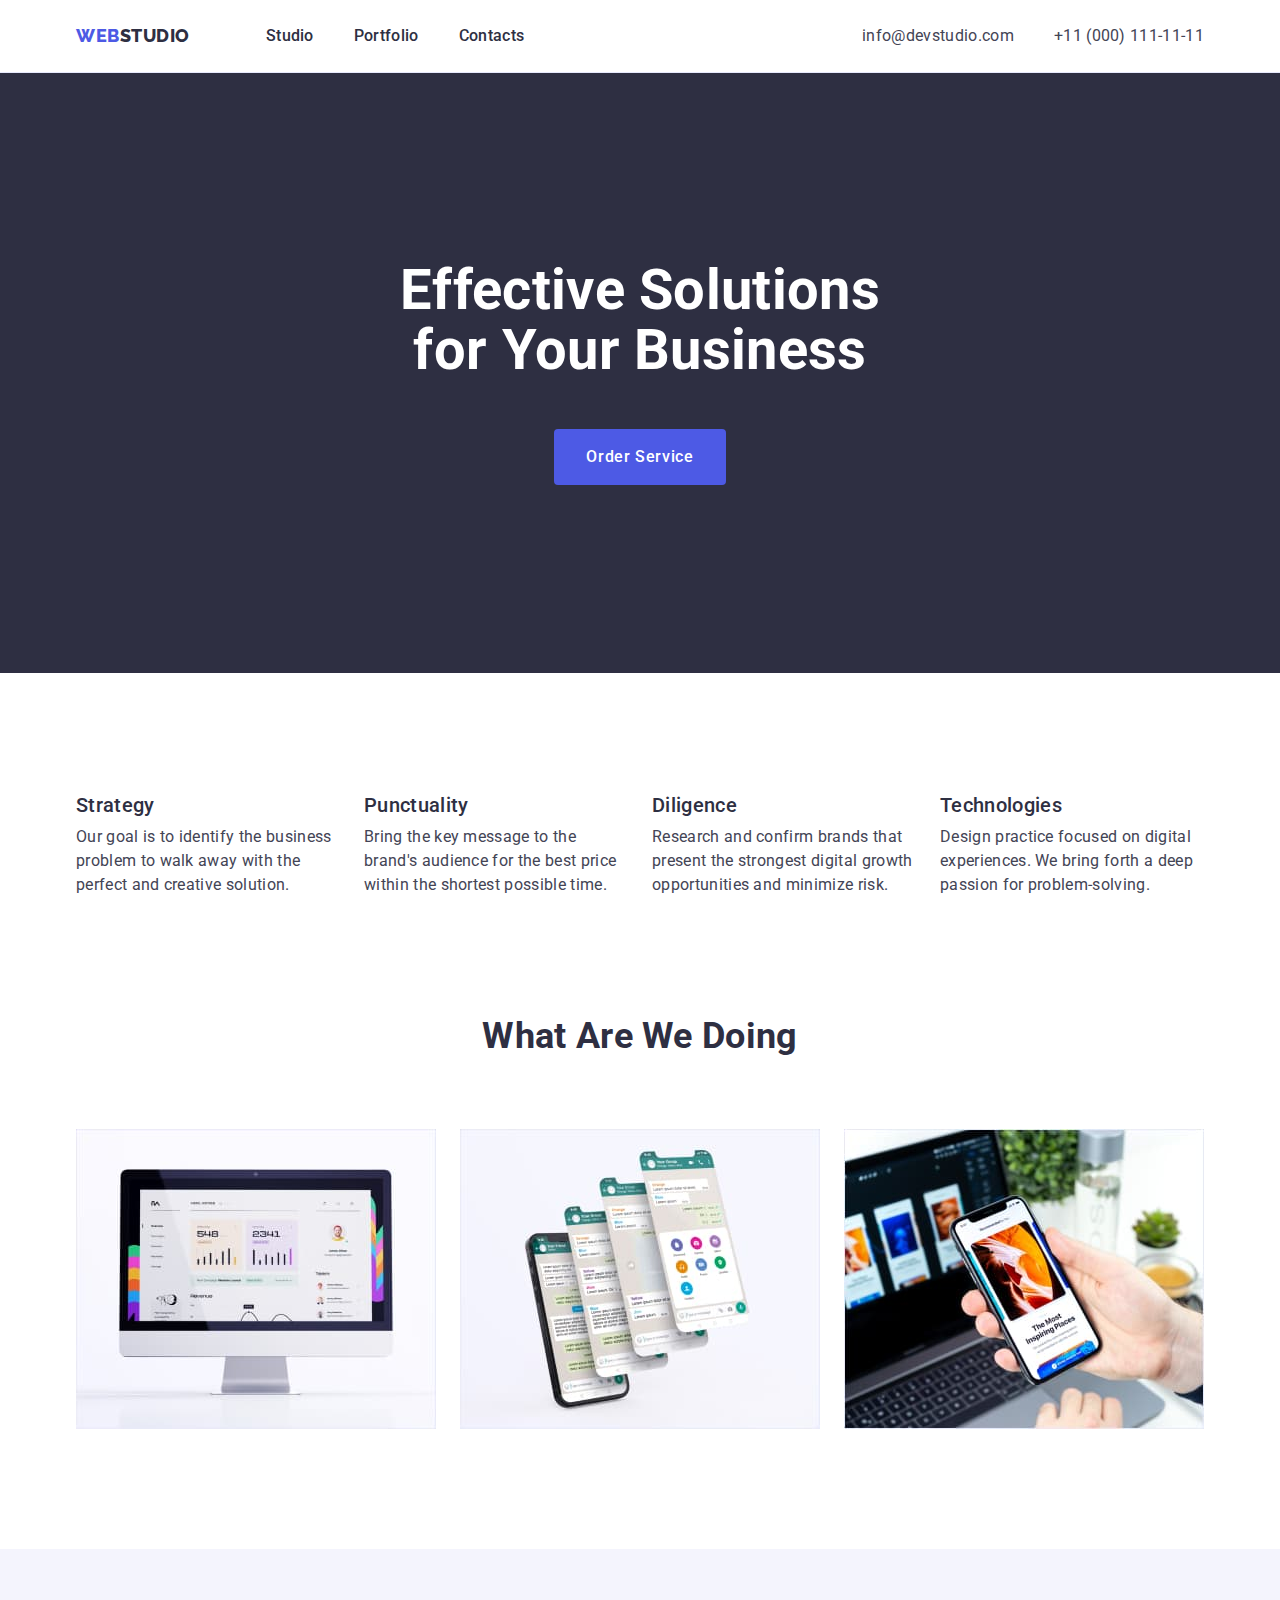
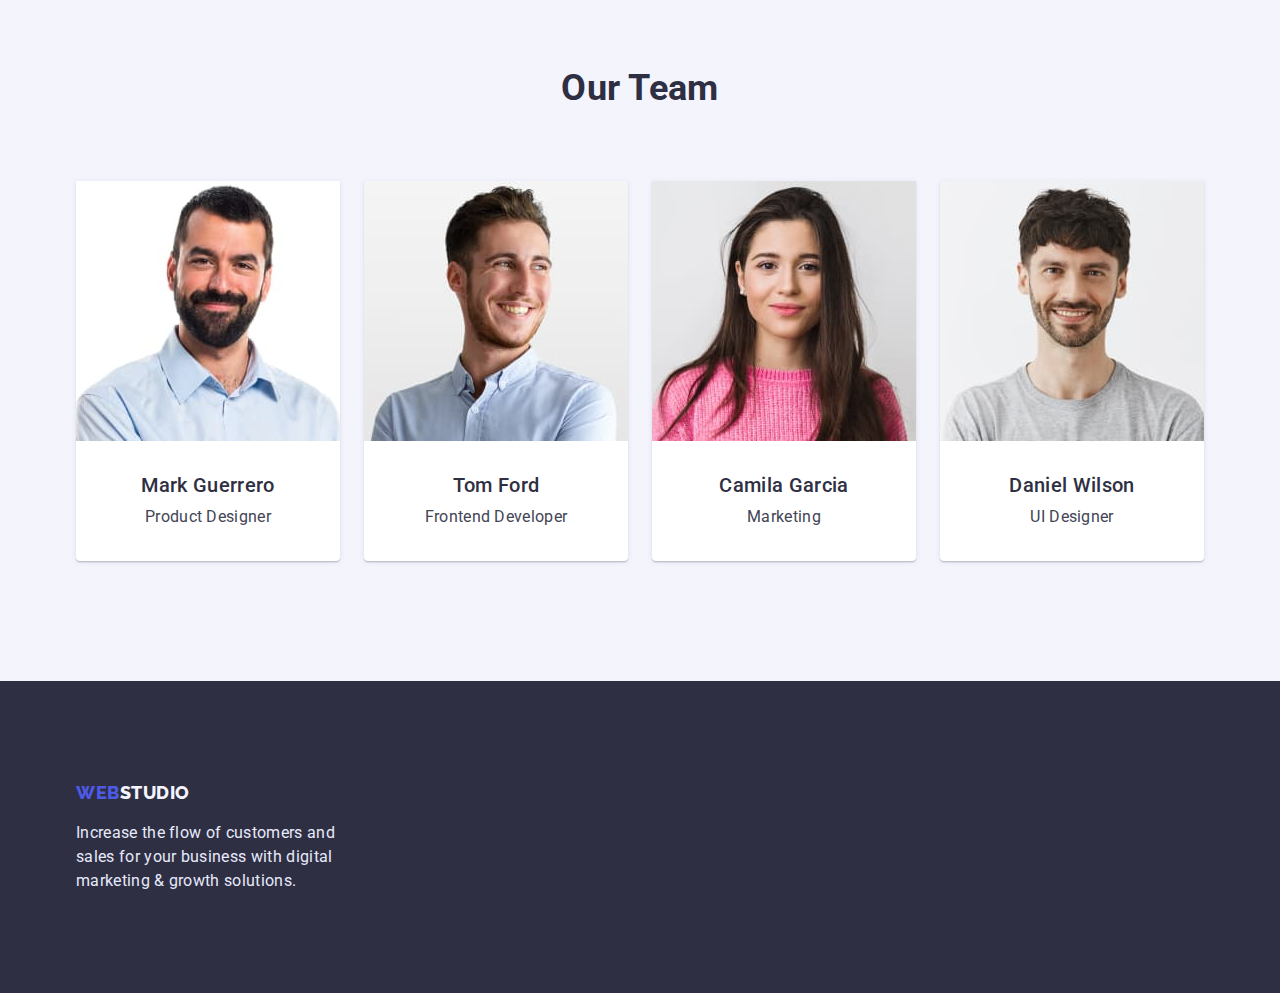
==== index.html @ fbf2c95a "Initial commit" ====
<!DOCTYPE html>
<html lang="en">
  <head>
    <meta charset="UTF-8" />
    <meta http-equiv="X-UA-Compatible" content="IE=edge" />
    <meta name="viewport" content="width=device-width, initial-scale=1.0" />

    <link rel="preconnect" href="https://fonts.googleapis.com" />
    <link rel="preconnect" href="https://fonts.gstatic.com" crossorigin />
    <link
      href="https://fonts.googleapis.com/css2?family=Raleway:wght@800&family=Roboto:wght@400;500;700;900&display=swap"
      rel="stylesheet"
    />
    <link
      rel="stylesheet"
      href="https://cdnjs.cloudflare.com/ajax/libs/modern-normalize/1.1.0/modern-normalize.min.css"
    />
    <title>WebStudio</title>
    <link rel="stylesheet" href="./css/styles.css" />
  </head>
  <body>
    <!--Header-->
    <header class="main-menu">
      <div class="container page-header-container">
        <nav class="main-nav">
          <a href="./index.html" class="logo"
            ><span class="logo-accent">Web</span>Studio</a
          >
          <ul class="site-nav list">
            <li class="item">
              <a href="./index.html" class="site-nav link">Studio</a>
            </li>
            <li class="item">
              <a href="./portfolio.html" class="site-nav link">Portfolio</a>
            </li>
            <li class="item"><a href="" class="site-nav link">Contacts</a></li>
          </ul>
        </nav>
        <address class="second-nav">
          <ul class="contacts list">
            <li class="item">
              <a href="mailto:info@devstudio.com" class="mailto link"
                >info@devstudio.com</a
              >
            </li>
            <li class="item">
              <a href="tel:+110001111111" class="tel">+11 (000) 111-11-11</a>
            </li>
          </ul>
        </address>
      </div>
    </header>
    <main>
      <section class="hero-section">
        <!--Hero section-->
        <div class="hero container">
          <h1 class="hero-title">Effective Solutions for Your Business</h1>
          <button class="button primary" type="button">Order Service</button>
        </div>
      </section>
      <!--/Scrolls-->
      <!--Feature-->
      <section class="feature-section">
        <div class="container">
          <h2 class="visually-hidden">Feature</h2>
          <ul class="feature list">
            <li class="feature-card">
              <h3 class="feature-item">Strategy</h3>
              <p class="feature-description">
                Our goal is to identify the business problem to walk away with
                the perfect and creative solution.
              </p>
            </li>
            <li class="feature-card">
              <h3 class="feature-item">Punctuality</h3>
              <p class="feature-description">
                Bring the key message to the brand's audience for the best price
                within the shortest possible time.
              </p>
            </li>
            <li class="feature-card">
              <h3 class="feature-item">Diligence</h3>
              <p class="feature-description">
                Research and confirm brands that present the strongest digital
                growth opportunities and minimize risk.
              </p>
            </li>
            <li class="feature-card">
              <h3 class="feature-item">Technologies</h3>
              <p class="feature-description">
                Design practice focused on digital experiences. We bring forth a
                deep passion for problem-solving.
              </p>
            </li>
          </ul>
        </div>
      </section>
      <!--/Feature-->
      <!--What are we doing-->
      <section class="we-doing">
        <div class="container">
          <h2 class="section-title">What are we doing</h2>
          <ul class="img list">
            <li>
              <img
                class="doing img"
                src="./images/doing-img-1.jpg"
                alt="flat computer's skreen with diagrams"
                width="360"
              />
            </li>
            <li>
              <img
                class="doing img"
                src="./images/doing_img_2.jpg"
                alt="4 mobile phones with diagrams on the skreens"
                width="360"
              />
            </li>
            <li>
              <img
                class="doing img"
                src="./images/doing_img_3.jpg"
                alt="computer and mobile phone screen's synchronous operation"
                width="360"
              />
            </li>
          </ul>
        </div>
      </section>
      <!--/What are we doing-->
      <!--Our Team-->
      <section class="our-team-section">
        <div class="container">
          <h2 class="section-title">Our Team</h2>
          <ul class="business-cards list">
            <li class="cards-list">
              <img
                class="card img"
                src="./images/our_team_img_1.jpg"
                alt="photo of a man"
                width="264"
              />
              <div class="cards-subscription">
                <h3 class="cards-item">Mark Guerrero</h3>
                <p class="cards-paragraf">Product Designer</p>
              </div>
            </li>
            <li class="cards-list">
              <img
                class="card img"
                src="./images/our_team_img_2.jpg"
                alt="photo of a young woman"
                width="264"
              />
              <div class="cards-subscription">
                <h3 class="cards-item">Tom Ford</h3>
                <p class="cards-paragraf">Frontend Developer</p>
              </div>
            </li>
            <li class="cards-list">
              <img
                class="card img"
                src="./images/our_team_img_3.jpg"
                alt="photo of a young man"
                width="264"
              />
              <div class="cards-subscription">
                <h3 class="cards-item">Camila Garcia</h3>
                <p class="cards-paragraf">Marketing</p>
              </div>
            </li>
            <li class="cards-list">
              <img
                class="card img"
                src="./images/our_team_img_4.jpg"
                alt="photo of a young man"
                width="264"
              />
              <div class="cards-subscription">
                <h3 class="cards-item">Daniel Wilson</h3>
                <p class="cards-paragraf">UI Designer</p>
              </div>
            </li>
          </ul>
        </div>
      </section>
      <!--/Our Team-->
    </main>
    <footer class="footer">
      <div class="container">
        <div class="footer-description">
          <a href="./index.html" class="logo-footer"
            ><span class="logo-accent">Web</span>Studio</a
          >
          <p class="footer-text">
            Increase the flow of customers and sales for your business with
            digital marketing & growth solutions.
          </p>
        </div>
      </div>
    </footer>
  </body>
</html>
---- css/styles.css ----
:root {
  --primary-text-color: #434455;
  --title-text-color: #2e2f42;
  --item-text-color: #2e2f42;
  --accent-color: #404bbf;
  --primary-background-color: #ffffff;
  --secondary-background-color: #2e2f42;
  --button-color: #4d5ae5;
  --button-background-color: #f4f4fd;
  --button-border-color: #e7e9fc;
}
body {
  font-family: "Roboto", sans-serif;
  letter-spacing: 0.02em;
  color: var(--primary-text-color);
}
ul,
li {
  margin: 0;
  padding: 0;
}
img {
  display: block;
  max-width: 100%;
  height: auto;
}
h1,
h2,
h3,
p {
  margin: 0;
}
.button {
  cursor: pointer;
}
.link {
  text-decoration: none;
}
.list {
  list-style: none;
}

/* Header style */
.container {
  width: 1158px;
  padding-left: 15px;
  padding-right: 15px;
  margin: 0 auto;
}
.main-menu {
  padding-top: 24px;
  padding-bottom: 24px;
  border-bottom: 1px solid var(--button-border-color);
}

.logo {
  display: flex;
  align-items: center;
  color: var(--secondary-background-color);
  font-family: "Raleway", sans-serif;
  letter-spacing: 0.03em;
  font-weight: 800;
  font-size: 18px;
  line-height: 1.33;
  text-transform: uppercase;

  text-decoration: none;
}

.logo-accent {
  color: var(--button-color);
}

/* Site nav */
.page-header-container {
  display: flex;
  align-items: center;
}
.main-nav {
  display: flex;
  align-items: center;
  margin-right: auto;
}
.site-nav.list {
  display: flex;
  margin-left: 76px;
}
.site-nav .item + .item {
  margin-left: 40px;
}
.site-nav.link {
  color: var(--title-text-color);
  font-weight: 500;
  font-size: 16px;
  line-height: 1.5;
}

.site-nav.link:hover,
.site-nav.link:focus {
  color: var(--accent-color);
}

/*Mailto tel link*/
.second-nav {
  display: flex;
  align-items: center;
}
.contacts.list {
  display: flex;
  align-items: center;
}
.contacts.list .item + .item {
  margin-left: 40px;
}

.mailto.link {
  color: var(--primary-text-color);
  font-style: normal;
  font-size: 16px;
  line-height: 1.5px;
}
.mailto.link:hover,
.mailto.link:focus {
  color: var(--accent-color);
}
.tel {
  color: var(--primary-text-color);
  font-style: normal;
  font-size: 16px;
  line-height: 1.5px;
  text-decoration: none;
}
.tel:hover,
.tel:focus {
  color: var(--accent-color);
}
/* Hero section */
.hero-section {
  background-color: var(--secondary-background-color);
  text-align: center;
  padding-top: 188px;
  padding-bottom: 188px;
}

.hero-title {
  width: 496px;
  margin-right: auto;
  margin-left: auto;
  margin-bottom: 48px;

  font-weight: 700;
  font-size: 56px;
  line-height: 1.07;

  color: var(--primary-background-color);
}
/* Button */
.button {
  text-align: center;
  font-family: inherit;
  font-weight: 500;
  font-size: 16px;
  line-height: 1.5;

  letter-spacing: 0.04em;
  border-radius: 4px;
  border: 1px solid var(--button-border-color);
}
.button.primary {
  text-align: center;
  color: var(--primary-background-color);
  background-color: var(--button-color);
  padding: 16px 32px;

  border: none;
}
.button.primary:hover,
.button.primary:focus {
  background-color: var(--accent-color);
}
.button.secondary {
  color: var(--button-color);
  background-color: var(--button-background-color);
  padding: 12px 24px;
}
.button.secondary:hover,
.button.secondary:focus {
  color: var(--primary-background-color);
  background-color: var(--accent-color);
}

/* Section */

.visually-hidden {
  position: absolute;
  width: 1px;
  height: 1px;
  margin: -1px;
  border: 0;
  padding: 0;

  white-space: nowrap;
  clip-path: inset(100%);
  clip: rect(0 0 0 0);
  overflow: hidden;
}
.section-title {
  color: var(--title-text-color);
  font-weight: 700;
  font-size: 36px;
  line-height: 1.11;
  text-align: center;
  text-transform: capitalize;
  margin-bottom: 72px;
}
.feature-section {
  padding-top: 120px;
  padding-bottom: 120px;
}
.feature.list {
  display: flex;
  column-gap: 24px;
}
.feature-card {
  flex-basis: calc((100% - 72px) / 4);
}

.feature-item,
.projects-item {
  color: var(--item-text-color);
  font-weight: 500;
  font-size: 20px;
  line-height: 1.2;
  margin-bottom: 8px;
}
.feature-description,
.projects-direction {
  font-size: 16px;
  line-height: 1.5;
}
.we-doing {
  padding-bottom: 120px;
}
.img.list {
  display: flex;
  column-gap: 24px;
}
.our-team-section {
  background-color: var(--button-background-color);
  padding-top: 120px;
  padding-bottom: 120px;
}
.business-cards.list {
  display: flex;
  column-gap: 24px;
}
.cards-list {
  background-color: var(--primary-background-color);
  box-shadow: 0px 1px 6px rgba(46, 47, 66, 0.08),
    0px 1px 1px rgba(46, 47, 66, 0.16), 0px 2px 1px rgba(46, 47, 66, 0.08);
  border-radius: 0px 0px 4px 4px;
}
.cards-subscription {
  display: block;
  padding-top: 32px;
  padding-bottom: 32px;
  padding-right: auto;
  padding-left: auto;
}
.cards-item {
  color: var(--item-text-color);
  font-weight: 500;
  font-size: 20px;
  line-height: 1.2;
  text-align: center;
  margin-bottom: 8px;
}
.cards-paragraf {
  font-size: 16px;
  line-height: 1.5;
  text-align: center;
}
/*Portfolio items*/
.buttons-nav {
  display: flex;
  justify-content: center;
  padding-top: 96px;
  padding-bottom: 72px;
}
.buttons.list {
  display: flex;
  align-items: center;
  justify-content: center;
  margin-left: 0;
}
.buttons.list.item {
  display: flex;
  align-items: center;
}

.buttons.list .item + .item {
  margin-left: 24px;
}
/* Completed-projects*/

.completed-projects {
  padding-bottom: 120px;
}
.projects-examples.list {
  display: flex;
  flex-wrap: wrap;
  row-gap: 48px;
  column-gap: 24px;
}
.examples-item {
  flex-basis: calc((100% - 48px) / 3);
}
.projects-card {
  display: block;
  padding-top: 32px;
  padding-bottom: 32px;
  padding-left: 15px;

  border: 1px solid var(--button-border-color);
  border-top: 1px solid transparent;
}

/* Footer */
.footer {
  background-color: var(--secondary-background-color);
  padding-top: 100px;
  padding-bottom: 100px;
}
.footer-description {
  display: block;
  width: 264px;
}
.logo-footer {
  display: flex;
  color: var(--button-background-color);
  font-family: "Raleway", sans-serif;
  letter-spacing: 0.03em;
  font-weight: 800;
  font-size: 18px;
  line-height: 1.33;
  text-transform: uppercase;
  text-decoration: none;
}
.footer-text {
  margin-top: 16px;
  color: #e7e9fc;
  font-size: 16px;
  line-height: 1.5;
}
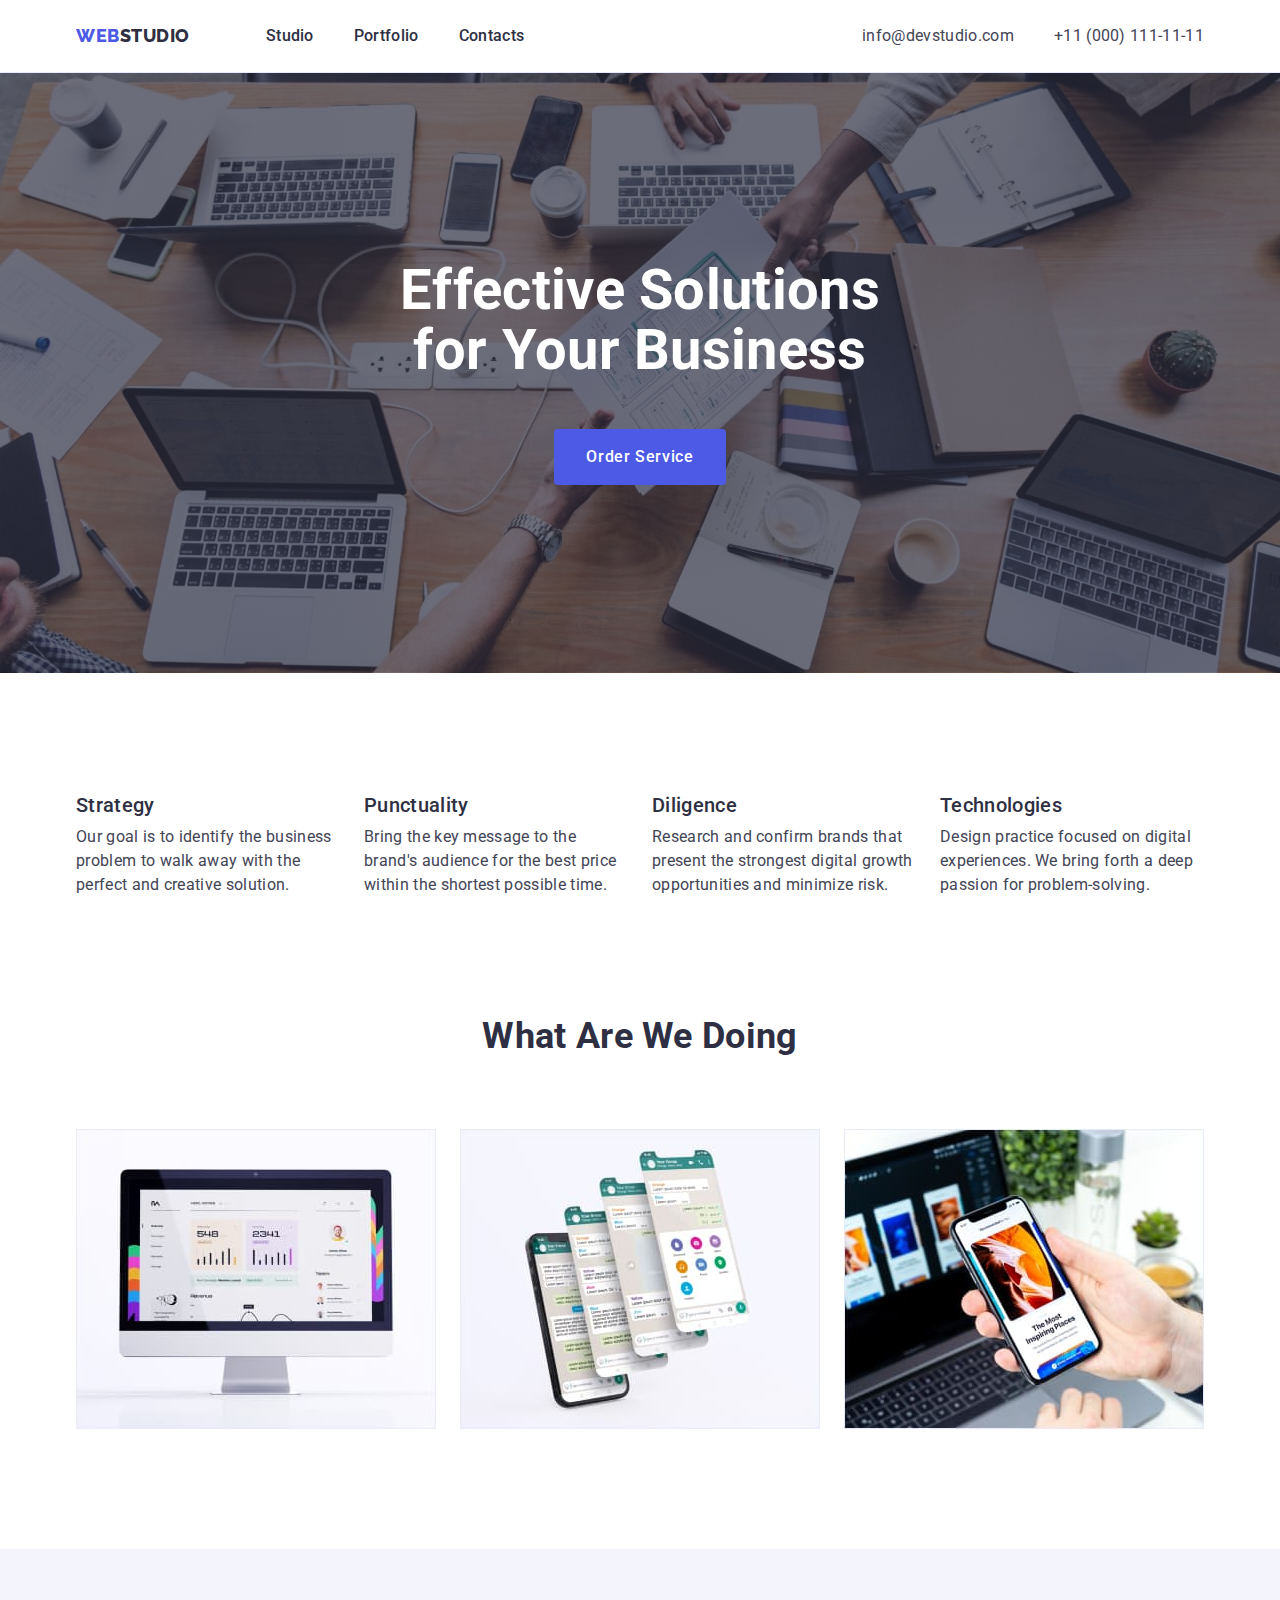
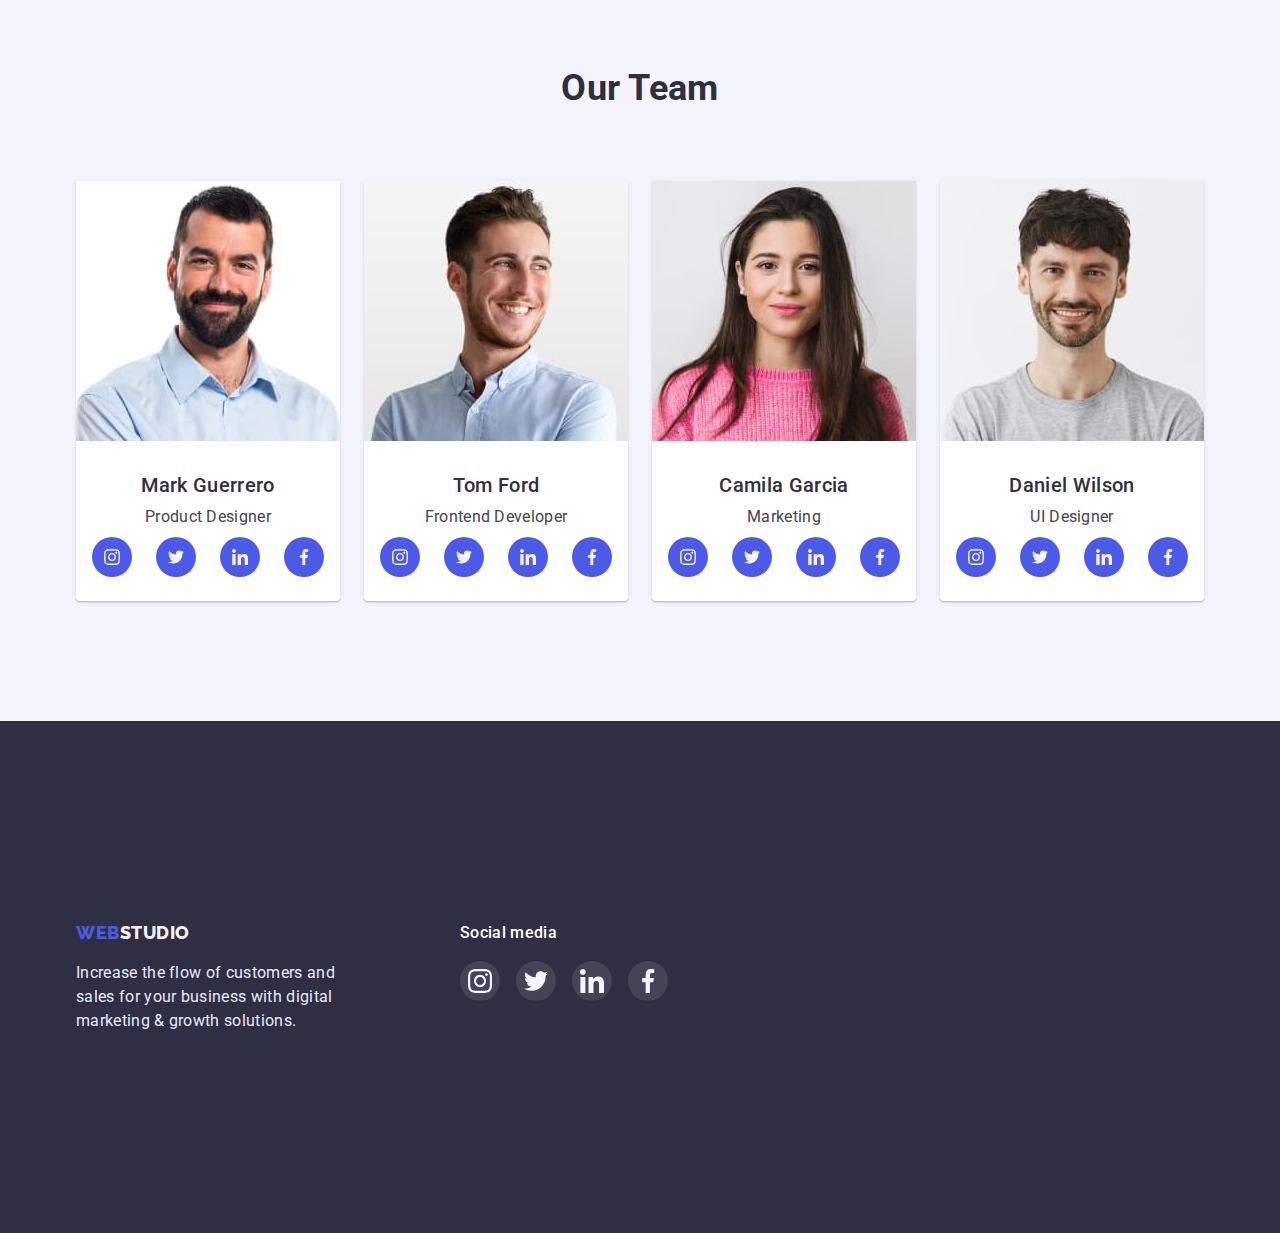
==== commit 763a38ab: "add icons, header background-image" ====
--- a/index.html
+++ b/index.html
@@ -144,6 +144,42 @@
               <div class="cards-subscription">
                 <h3 class="cards-item">Mark Guerrero</h3>
                 <p class="cards-paragraf">Product Designer</p>
+                <ul class="team-social list">
+                  <li class="team-social-item">
+                    <a href="" class="team-social link">
+                      <svg class="team-social-icon" width="16" heigth="16">
+                        <use
+                          href="./images/symbol-defs.svg#icon-instagram"
+                        ></use>
+                      </svg>
+                    </a>
+                  </li>
+                  <li class="team-social-item">
+                    <a href="" class="team-social link">
+                      <svg class="team-social-icon" width="16" heigth="16">
+                        <use href="./images/symbol-defs.svg#icon-twitter"></use>
+                      </svg>
+                    </a>
+                  </li>
+                  <li class="team-social-item">
+                    <a href="" class="team-social link">
+                      <svg class="team-social-icon" width="16" heigth="16">
+                        <use
+                          href="./images/symbol-defs.svg#icon-linkedin"
+                        ></use>
+                      </svg>
+                    </a>
+                  </li>
+                  <li class="team-social-item">
+                    <a href="" class="team-social link">
+                      <svg class="team-social-icon" width="16" heigth="16">
+                        <use
+                          href="./images/symbol-defs.svg#icon-facebook"
+                        ></use>
+                      </svg>
+                    </a>
+                  </li>
+                </ul>
               </div>
             </li>
             <li class="cards-list">
@@ -156,6 +192,42 @@
               <div class="cards-subscription">
                 <h3 class="cards-item">Tom Ford</h3>
                 <p class="cards-paragraf">Frontend Developer</p>
+                <ul class="team-social list">
+                  <li class="team-social-item">
+                    <a href="" class="team-social link">
+                      <svg class="team-social-icon" width="16" heigth="16">
+                        <use
+                          href="./images/symbol-defs.svg#icon-instagram"
+                        ></use>
+                      </svg>
+                    </a>
+                  </li>
+                  <li class="team-social-item">
+                    <a href="" class="team-social link">
+                      <svg class="team-social-icon" width="16" heigth="16">
+                        <use href="./images/symbol-defs.svg#icon-twitter"></use>
+                      </svg>
+                    </a>
+                  </li>
+                  <li class="team-social-item">
+                    <a href="" class="team-social link">
+                      <svg class="team-social-icon" width="16" heigth="16">
+                        <use
+                          href="./images/symbol-defs.svg#icon-linkedin"
+                        ></use>
+                      </svg>
+                    </a>
+                  </li>
+                  <li class="team-social-item">
+                    <a href="" class="team-social link">
+                      <svg class="team-social-icon" width="16" heigth="16">
+                        <use
+                          href="./images/symbol-defs.svg#icon-facebook"
+                        ></use>
+                      </svg>
+                    </a>
+                  </li>
+                </ul>
               </div>
             </li>
             <li class="cards-list">
@@ -168,6 +240,42 @@
               <div class="cards-subscription">
                 <h3 class="cards-item">Camila Garcia</h3>
                 <p class="cards-paragraf">Marketing</p>
+                <ul class="team-social list">
+                  <li class="team-social-item">
+                    <a href="" class="team-social link">
+                      <svg class="team-social-icon" width="16" heigth="16">
+                        <use
+                          href="./images/symbol-defs.svg#icon-instagram"
+                        ></use>
+                      </svg>
+                    </a>
+                  </li>
+                  <li class="team-social-item">
+                    <a href="" class="team-social link">
+                      <svg class="team-social-icon" width="16" heigth="16">
+                        <use href="./images/symbol-defs.svg#icon-twitter"></use>
+                      </svg>
+                    </a>
+                  </li>
+                  <li class="team-social-item">
+                    <a href="" class="team-social link">
+                      <svg class="team-social-icon" width="16" heigth="16">
+                        <use
+                          href="./images/symbol-defs.svg#icon-linkedin"
+                        ></use>
+                      </svg>
+                    </a>
+                  </li>
+                  <li class="team-social-item">
+                    <a href="" class="team-social link">
+                      <svg class="team-social-icon" width="16" heigth="16">
+                        <use
+                          href="./images/symbol-defs.svg#icon-facebook"
+                        ></use>
+                      </svg>
+                    </a>
+                  </li>
+                </ul>
               </div>
             </li>
             <li class="cards-list">
@@ -180,6 +288,42 @@
               <div class="cards-subscription">
                 <h3 class="cards-item">Daniel Wilson</h3>
                 <p class="cards-paragraf">UI Designer</p>
+                <ul class="team-social list">
+                  <li class="team-social-item">
+                    <a href="" class="team-social link">
+                      <svg class="team-social-icon" width="16" heigth="16">
+                        <use
+                          href="./images/symbol-defs.svg#icon-instagram"
+                        ></use>
+                      </svg>
+                    </a>
+                  </li>
+                  <li class="team-social-item">
+                    <a href="" class="team-social link">
+                      <svg class="team-social-icon" width="16" heigth="16">
+                        <use href="./images/symbol-defs.svg#icon-twitter"></use>
+                      </svg>
+                    </a>
+                  </li>
+                  <li class="team-social-item">
+                    <a href="" class="team-social link">
+                      <svg class="team-social-icon" width="16" heigth="16">
+                        <use
+                          href="./images/symbol-defs.svg#icon-linkedin"
+                        ></use>
+                      </svg>
+                    </a>
+                  </li>
+                  <li class="team-social-item">
+                    <a href="" class="team-social link">
+                      <svg class="team-social-icon" width="16" heigth="16">
+                        <use
+                          href="./images/symbol-defs.svg#icon-facebook"
+                        ></use>
+                      </svg>
+                    </a>
+                  </li>
+                </ul>
               </div>
             </li>
           </ul>
@@ -188,7 +332,7 @@
       <!--/Our Team-->
     </main>
     <footer class="footer">
-      <div class="container">
+      <div class="footer container">
         <div class="footer-description">
           <a href="./index.html" class="logo-footer"
             ><span class="logo-accent">Web</span>Studio</a
@@ -198,6 +342,39 @@
             digital marketing & growth solutions.
           </p>
         </div>
+        <div class="footer-social">
+          <h3 class="social-media">Social media</h3>
+          <ul class="social-media list">
+            <li class="social-media-item">
+              <a href="" class="media-social link">
+                <svg class="media-social-icon" width="24" heigth="24">
+                  <use href="./images/symbol-defs.svg#icon-instagram"></use>
+                </svg>
+              </a>
+            </li>
+            <li class="social-media-item">
+              <a href="" class="media-social link">
+                <svg class="media-social-icon" width="24" heigth="24">
+                  <use href="./images/symbol-defs.svg#icon-twitter"></use>
+                </svg>
+              </a>
+            </li>
+            <li class="social-media-item">
+              <a href="" class="media-social link">
+                <svg class="media-social-icon" width="24" heigth="24">
+                  <use href="./images/symbol-defs.svg#icon-linkedin"></use>
+                </svg>
+              </a>
+            </li>
+            <li class="social-media-item">
+              <a href="" class="media-social link">
+                <svg class="media-social-icon" width="24" heigth="24">
+                  <use href="./images/symbol-defs.svg#icon-facebook"></use>
+                </svg>
+              </a>
+            </li>
+          </ul>
+        </div>
       </div>
     </footer>
   </body>
--- a/css/styles.css
+++ b/css/styles.css
@@ -136,10 +136,20 @@
 }
 /* Hero section */
 .hero-section {
-  background-color: var(--secondary-background-color);
+  display: flex;
   text-align: center;
   padding-top: 188px;
   padding-bottom: 188px;
+
+  flex-grow: 1;
+  background-image: linear-gradient(
+      rgba(46, 47, 66, 0.7),
+      rgba(46, 47, 66, 0.7)
+    ),
+    url(../images/people_office_1.jpg);
+
+  background-position: center;
+  background-size: cover;
 }
 
 .hero-title {
@@ -280,6 +290,34 @@
   line-height: 1.5;
   text-align: center;
 }
+.team-social.list {
+  display: flex;
+  justify-content: center;
+  gap: 24px;
+}
+.team-social-item {
+  width: 40px;
+  height: 40px;
+}
+.team-social.link {
+  display: flex;
+  justify-content: center;
+  align-items: center;
+  width: 100%;
+  height: 100%;
+  border-radius: 50%;
+  background: var(--button-color);
+
+  margin-top: 8px;
+}
+.team-social-icon {
+  display: inline;
+  justify-content: center;
+}
+.team-social.link:hover,
+.team-social.link:focus {
+  background-color: tomato;
+}
 /*Portfolio items*/
 .buttons-nav {
   display: flex;
@@ -330,6 +368,9 @@
   background-color: var(--secondary-background-color);
   padding-top: 100px;
   padding-bottom: 100px;
+}
+.footer.container {
+  display: flex;
 }
 .footer-description {
   display: block;
@@ -352,3 +393,41 @@
   font-size: 16px;
   line-height: 1.5;
 }
+.footer-social {
+  display: block;
+  width: 208px;
+  height: 80px;
+  margin-left: 120px;
+  margin-right: auto;
+}
+.social-media {
+  font-size: 16px;
+  line-height: 1.5;
+  font-weight: 500;
+  letter-spacing: 0.02em;
+  color: var(--primary-background-color);
+  margin-bottom: 16px;
+}
+.social-media.list {
+  display: flex;
+  justify-content: center;
+  gap: 16px;
+}
+.social-media-item {
+  width: 40px;
+  height: 40px;
+}
+.media-social.link {
+  display: flex;
+  justify-content: center;
+  align-items: center;
+  width: 100%;
+  height: 100%;
+  border-radius: 50%;
+  background: rgba(255, 255, 255, 0.1);
+}
+
+.media-social.link:hover,
+.media-social.link:focus {
+  background-color: #31d0aa;
+}
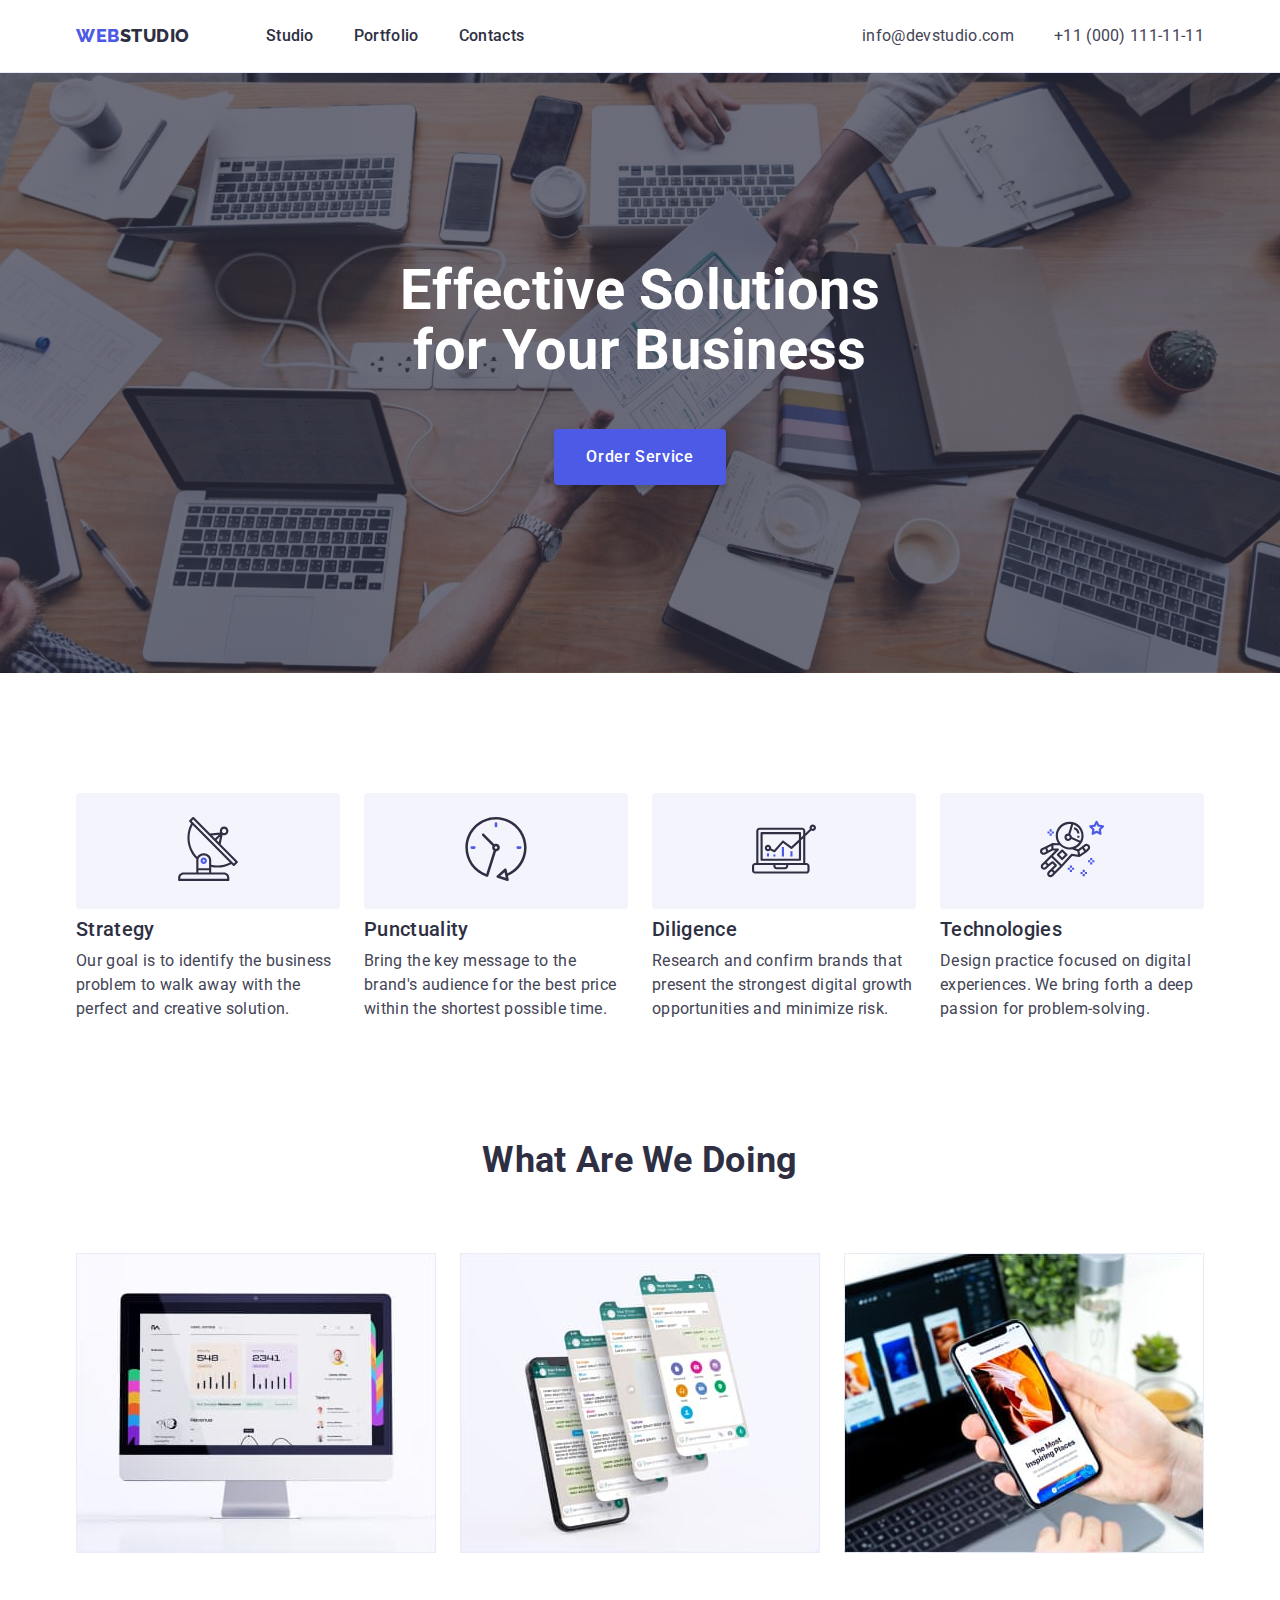
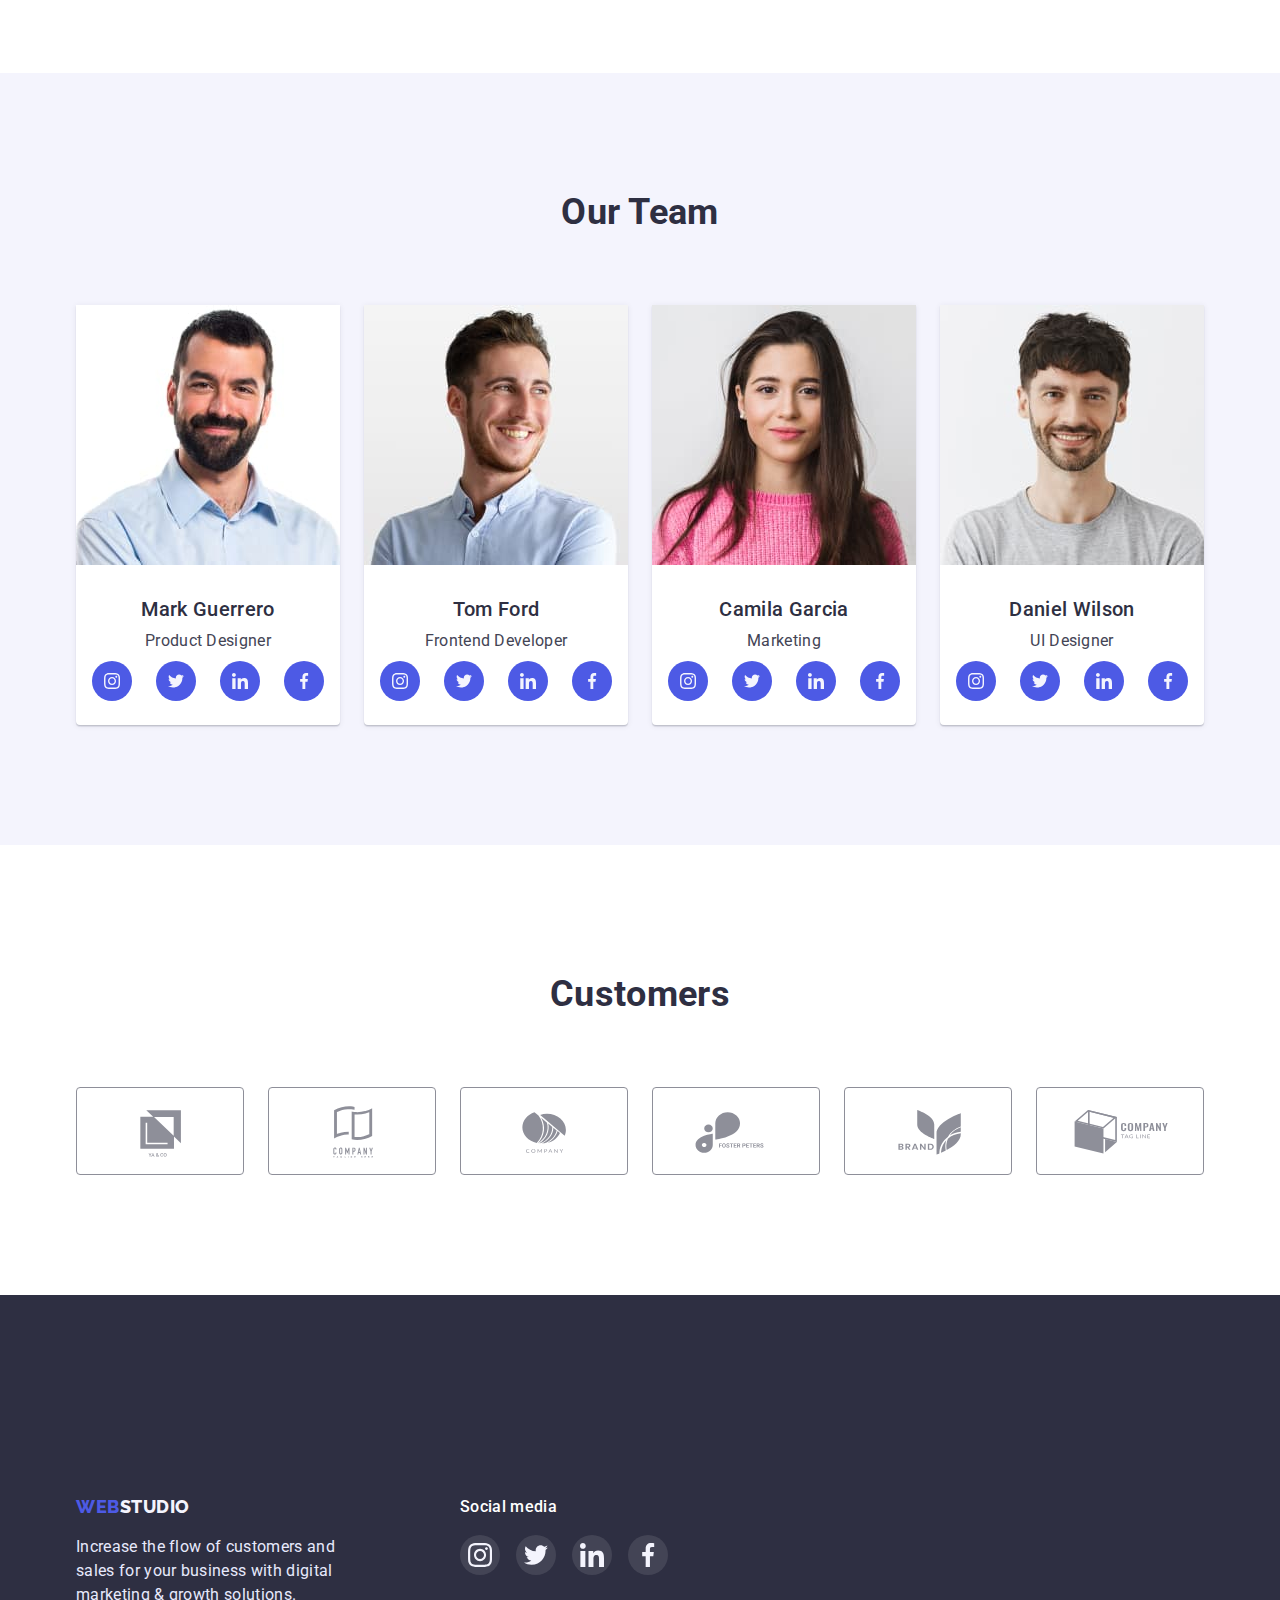
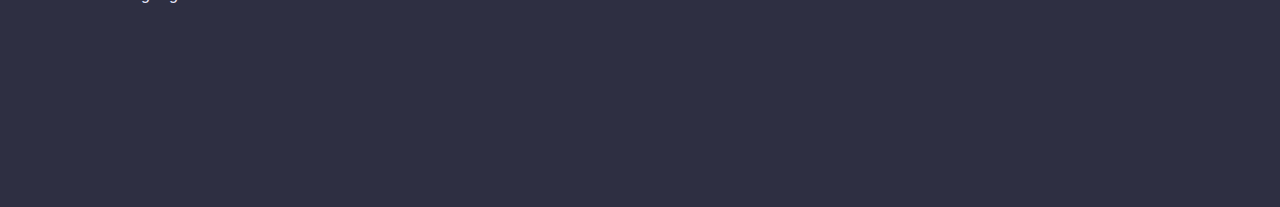
==== commit 88546664: "add all svg sprite icons" ====
--- a/index.html
+++ b/index.html
@@ -65,6 +65,11 @@
           <h2 class="visually-hidden">Feature</h2>
           <ul class="feature list">
             <li class="feature-card">
+              <div class="icon-item">
+                <svg class="feature-icon">
+                  <use href="./images/symbol-defs-2.svg#icon-antenna"></use>
+                </svg>
+              </div>
               <h3 class="feature-item">Strategy</h3>
               <p class="feature-description">
                 Our goal is to identify the business problem to walk away with
@@ -72,6 +77,11 @@
               </p>
             </li>
             <li class="feature-card">
+              <div class="icon-item">
+                <svg class="feature-icon">
+                  <use href="./images/symbol-defs-2.svg#icon-clock"></use>
+                </svg>
+              </div>
               <h3 class="feature-item">Punctuality</h3>
               <p class="feature-description">
                 Bring the key message to the brand's audience for the best price
@@ -79,6 +89,11 @@
               </p>
             </li>
             <li class="feature-card">
+              <div class="icon-item">
+                <svg class="feature-icon">
+                  <use href="./images/symbol-defs-2.svg#icon-diagram"></use>
+                </svg>
+              </div>
               <h3 class="feature-item">Diligence</h3>
               <p class="feature-description">
                 Research and confirm brands that present the strongest digital
@@ -86,6 +101,11 @@
               </p>
             </li>
             <li class="feature-card">
+              <div class="icon-item">
+                <svg class="feature-icon">
+                  <use href="./images/symbol-defs-2.svg#icon-astronaut"></use>
+                </svg>
+              </div>
               <h3 class="feature-item">Technologies</h3>
               <p class="feature-description">
                 Design practice focused on digital experiences. We bring forth a
@@ -147,7 +167,7 @@
                 <ul class="team-social list">
                   <li class="team-social-item">
                     <a href="" class="team-social link">
-                      <svg class="team-social-icon" width="16" heigth="16">
+                      <svg class="team-social-icon" width="16">
                         <use
                           href="./images/symbol-defs.svg#icon-instagram"
                         ></use>
@@ -156,14 +176,14 @@
                   </li>
                   <li class="team-social-item">
                     <a href="" class="team-social link">
-                      <svg class="team-social-icon" width="16" heigth="16">
+                      <svg class="team-social-icon" width="16">
                         <use href="./images/symbol-defs.svg#icon-twitter"></use>
                       </svg>
                     </a>
                   </li>
                   <li class="team-social-item">
                     <a href="" class="team-social link">
-                      <svg class="team-social-icon" width="16" heigth="16">
+                      <svg class="team-social-icon" width="16">
                         <use
                           href="./images/symbol-defs.svg#icon-linkedin"
                         ></use>
@@ -172,7 +192,7 @@
                   </li>
                   <li class="team-social-item">
                     <a href="" class="team-social link">
-                      <svg class="team-social-icon" width="16" heigth="16">
+                      <svg class="team-social-icon" width="16">
                         <use
                           href="./images/symbol-defs.svg#icon-facebook"
                         ></use>
@@ -195,7 +215,7 @@
                 <ul class="team-social list">
                   <li class="team-social-item">
                     <a href="" class="team-social link">
-                      <svg class="team-social-icon" width="16" heigth="16">
+                      <svg class="team-social-icon" width="16">
                         <use
                           href="./images/symbol-defs.svg#icon-instagram"
                         ></use>
@@ -204,14 +224,14 @@
                   </li>
                   <li class="team-social-item">
                     <a href="" class="team-social link">
-                      <svg class="team-social-icon" width="16" heigth="16">
+                      <svg class="team-social-icon" width="16">
                         <use href="./images/symbol-defs.svg#icon-twitter"></use>
                       </svg>
                     </a>
                   </li>
                   <li class="team-social-item">
                     <a href="" class="team-social link">
-                      <svg class="team-social-icon" width="16" heigth="16">
+                      <svg class="team-social-icon" width="16">
                         <use
                           href="./images/symbol-defs.svg#icon-linkedin"
                         ></use>
@@ -220,7 +240,7 @@
                   </li>
                   <li class="team-social-item">
                     <a href="" class="team-social link">
-                      <svg class="team-social-icon" width="16" heigth="16">
+                      <svg class="team-social-icon" width="16">
                         <use
                           href="./images/symbol-defs.svg#icon-facebook"
                         ></use>
@@ -243,7 +263,7 @@
                 <ul class="team-social list">
                   <li class="team-social-item">
                     <a href="" class="team-social link">
-                      <svg class="team-social-icon" width="16" heigth="16">
+                      <svg class="team-social-icon" width="16">
                         <use
                           href="./images/symbol-defs.svg#icon-instagram"
                         ></use>
@@ -252,14 +272,14 @@
                   </li>
                   <li class="team-social-item">
                     <a href="" class="team-social link">
-                      <svg class="team-social-icon" width="16" heigth="16">
+                      <svg class="team-social-icon" width="16">
                         <use href="./images/symbol-defs.svg#icon-twitter"></use>
                       </svg>
                     </a>
                   </li>
                   <li class="team-social-item">
                     <a href="" class="team-social link">
-                      <svg class="team-social-icon" width="16" heigth="16">
+                      <svg class="team-social-icon" width="16">
                         <use
                           href="./images/symbol-defs.svg#icon-linkedin"
                         ></use>
@@ -268,7 +288,7 @@
                   </li>
                   <li class="team-social-item">
                     <a href="" class="team-social link">
-                      <svg class="team-social-icon" width="16" heigth="16">
+                      <svg class="team-social-icon" width="16">
                         <use
                           href="./images/symbol-defs.svg#icon-facebook"
                         ></use>
@@ -291,7 +311,7 @@
                 <ul class="team-social list">
                   <li class="team-social-item">
                     <a href="" class="team-social link">
-                      <svg class="team-social-icon" width="16" heigth="16">
+                      <svg class="team-social-icon" width="16">
                         <use
                           href="./images/symbol-defs.svg#icon-instagram"
                         ></use>
@@ -300,14 +320,14 @@
                   </li>
                   <li class="team-social-item">
                     <a href="" class="team-social link">
-                      <svg class="team-social-icon" width="16" heigth="16">
+                      <svg class="team-social-icon" width="16">
                         <use href="./images/symbol-defs.svg#icon-twitter"></use>
                       </svg>
                     </a>
                   </li>
                   <li class="team-social-item">
                     <a href="" class="team-social link">
-                      <svg class="team-social-icon" width="16" heigth="16">
+                      <svg class="team-social-icon" width="16">
                         <use
                           href="./images/symbol-defs.svg#icon-linkedin"
                         ></use>
@@ -316,7 +336,7 @@
                   </li>
                   <li class="team-social-item">
                     <a href="" class="team-social link">
-                      <svg class="team-social-icon" width="16" heigth="16">
+                      <svg class="team-social-icon" width="16">
                         <use
                           href="./images/symbol-defs.svg#icon-facebook"
                         ></use>
@@ -327,6 +347,58 @@
               </div>
             </li>
           </ul>
+        </div>
+      </section>
+      <!--Customers-->
+      <section class="customers-contact">
+        <div class="customers container">
+          <div class="customers-description">
+            <h2 class="section-title">Customers</h2>
+            <ul class="customers list">
+              <li class="customers-item">
+                <a href="" class="customers link">
+                  <svg class="customers-icon">
+                    <use href="./images/symbol-defs-3.svg#icon-client-1"></use>
+                  </svg>
+                </a>
+              </li>
+              <li class="customers-item">
+                <a href="" class="customers link">
+                  <svg class="customers-icon">
+                    <use href="./images/symbol-defs-3.svg#icon-client-2"></use>
+                  </svg>
+                </a>
+              </li>
+              <li class="customers-item">
+                <a href="" class="customers link">
+                  <svg class="customers-icon">
+                    <use href="./images/symbol-defs-3.svg#icon-client-3"></use>
+                  </svg>
+                </a>
+              </li>
+              <li class="customers-item">
+                <a href="" class="customers link">
+                  <svg class="customers-icon">
+                    <use href="./images/symbol-defs-3.svg#icon-client-4"></use>
+                  </svg>
+                </a>
+              </li>
+              <li class="customers-item">
+                <a href="" class="customers link">
+                  <svg class="customers-icon">
+                    <use href="./images/symbol-defs-3.svg#icon-client-5"></use>
+                  </svg>
+                </a>
+              </li>
+              <li class="customers-item">
+                <a href="" class="customers link">
+                  <svg class="customers-icon">
+                    <use href="./images/symbol-defs-3.svg#icon-client-6"></use>
+                  </svg>
+                </a>
+              </li>
+            </ul>
+          </div>
         </div>
       </section>
       <!--/Our Team-->
@@ -347,28 +419,28 @@
           <ul class="social-media list">
             <li class="social-media-item">
               <a href="" class="media-social link">
-                <svg class="media-social-icon" width="24" heigth="24">
+                <svg class="media-social-icon" width="24">
                   <use href="./images/symbol-defs.svg#icon-instagram"></use>
                 </svg>
               </a>
             </li>
             <li class="social-media-item">
               <a href="" class="media-social link">
-                <svg class="media-social-icon" width="24" heigth="24">
+                <svg class="media-social-icon" width="24">
                   <use href="./images/symbol-defs.svg#icon-twitter"></use>
                 </svg>
               </a>
             </li>
             <li class="social-media-item">
               <a href="" class="media-social link">
-                <svg class="media-social-icon" width="24" heigth="24">
+                <svg class="media-social-icon" width="24">
                   <use href="./images/symbol-defs.svg#icon-linkedin"></use>
                 </svg>
               </a>
             </li>
             <li class="social-media-item">
               <a href="" class="media-social link">
-                <svg class="media-social-icon" width="24" heigth="24">
+                <svg class="media-social-icon" width="24">
                   <use href="./images/symbol-defs.svg#icon-facebook"></use>
                 </svg>
               </a>
--- a/css/styles.css
+++ b/css/styles.css
@@ -149,6 +149,9 @@
     url(../images/people_office_1.jpg);
 
   background-position: center;
+  max-width: 1440px;
+  margin-left: auto;
+  margin-right: auto;
   background-size: cover;
 }
 
@@ -181,8 +184,8 @@
   color: var(--primary-background-color);
   background-color: var(--button-color);
   padding: 16px 32px;
-
   border: none;
+  box-shadow: 0px 4px 4px rgba(0, 0, 0, 0.15);
 }
 .button.primary:hover,
 .button.primary:focus {
@@ -197,6 +200,8 @@
 .button.secondary:focus {
   color: var(--primary-background-color);
   background-color: var(--accent-color);
+  box-shadow: 0px 3px 1px rgba(0, 0, 0, 0.1), 0px 2px 1px rgba(0, 0, 0, 0.08),
+    0px 2px 2px rgba(0, 0, 0, 0.12);
 }
 
 /* Section */
@@ -234,7 +239,19 @@
 .feature-card {
   flex-basis: calc((100% - 72px) / 4);
 }
-
+.icon-item {
+  background: #f4f4fd;
+  border-radius: 4px;
+  padding-top: 24px;
+  padding-bottom: 24px;
+  padding-right: 100px;
+  padding-left: 100px;
+  margin-bottom: 8px;
+}
+.feature-icon {
+  width: 64px;
+  height: 64px;
+}
 .feature-item,
 .projects-item {
   color: var(--item-text-color);
@@ -306,17 +323,15 @@
   width: 100%;
   height: 100%;
   border-radius: 50%;
+  margin-top: 8px;
   background: var(--button-color);
-
-  margin-top: 8px;
-}
-.team-social-icon {
-  display: inline;
-  justify-content: center;
-}
-.team-social.link:hover,
-.team-social.link:focus {
-  background-color: tomato;
+}
+
+.team-social.link:is(:hover, :focus) {
+  background-color: var(--accent-color);
+}
+.media-social-icon {
+  color: var(--button-background-color);
 }
 /*Portfolio items*/
 .buttons-nav {
@@ -353,6 +368,11 @@
 .examples-item {
   flex-basis: calc((100% - 48px) / 3);
 }
+.examples-item:hover,
+.examples-item :focus {
+  box-shadow: 0px 1px 6px rgba(46, 47, 66, 0.08),
+    0px 1px 1px rgba(46, 47, 66, 0.16), 0px 2px 1px rgba(46, 47, 66, 0.08);
+}
 .projects-card {
   display: block;
   padding-top: 32px;
@@ -361,6 +381,71 @@
 
   border: 1px solid var(--button-border-color);
   border-top: 1px solid transparent;
+}
+/* Customers
+
+.media-social.link {
+  display: flex;
+  justify-content: center;
+  align-items: center;
+  width: 100%;
+  height: 100%;
+  border-radius: 50%;
+  background: rgba(255, 255, 255, 0.1);
+  color: var(--button-background-color);
+}
+
+.media-social.link:is(:hover, :focus) {
+  background-color: #31d0aa;
+}
+.media-social-icon {
+  fill: currentColor;
+}
+*/
+
+.customers-contact {
+  padding: 130px auto 120px auto;
+}
+.customers.container {
+  display: block;
+}
+
+.customers-description {
+  display: block;
+  width: 1128px;
+  height: 200px;
+  margin-top: 130px;
+  margin-bottom: 120px;
+}
+
+.customers.list {
+  display: flex;
+  justify-content: center;
+  gap: 24px;
+}
+
+.customers-item {
+  width: 168px;
+  height: 88px;
+}
+.customers.link {
+  display: flex;
+  justify-content: center;
+  align-items: center;
+  width: 100%;
+  height: 100%;
+  border-radius: 4px;
+  color: #8e8f99;
+  border: 1px solid #8e8f99;
+}
+
+.customers.link:is(:hover, :focus) {
+  border: 1px solid var(--accent-color);
+  color: var(--accent-color);
+}
+
+.customers-icon {
+  fill: currentColor;
 }
 
 /* Footer */
@@ -425,9 +510,12 @@
   height: 100%;
   border-radius: 50%;
   background: rgba(255, 255, 255, 0.1);
-}
-
-.media-social.link:hover,
-.media-social.link:focus {
+  color: var(--button-background-color);
+}
+
+.media-social.link:is(:hover, :focus) {
   background-color: #31d0aa;
 }
+.media-social-icon {
+  fill: currentColor;
+}
